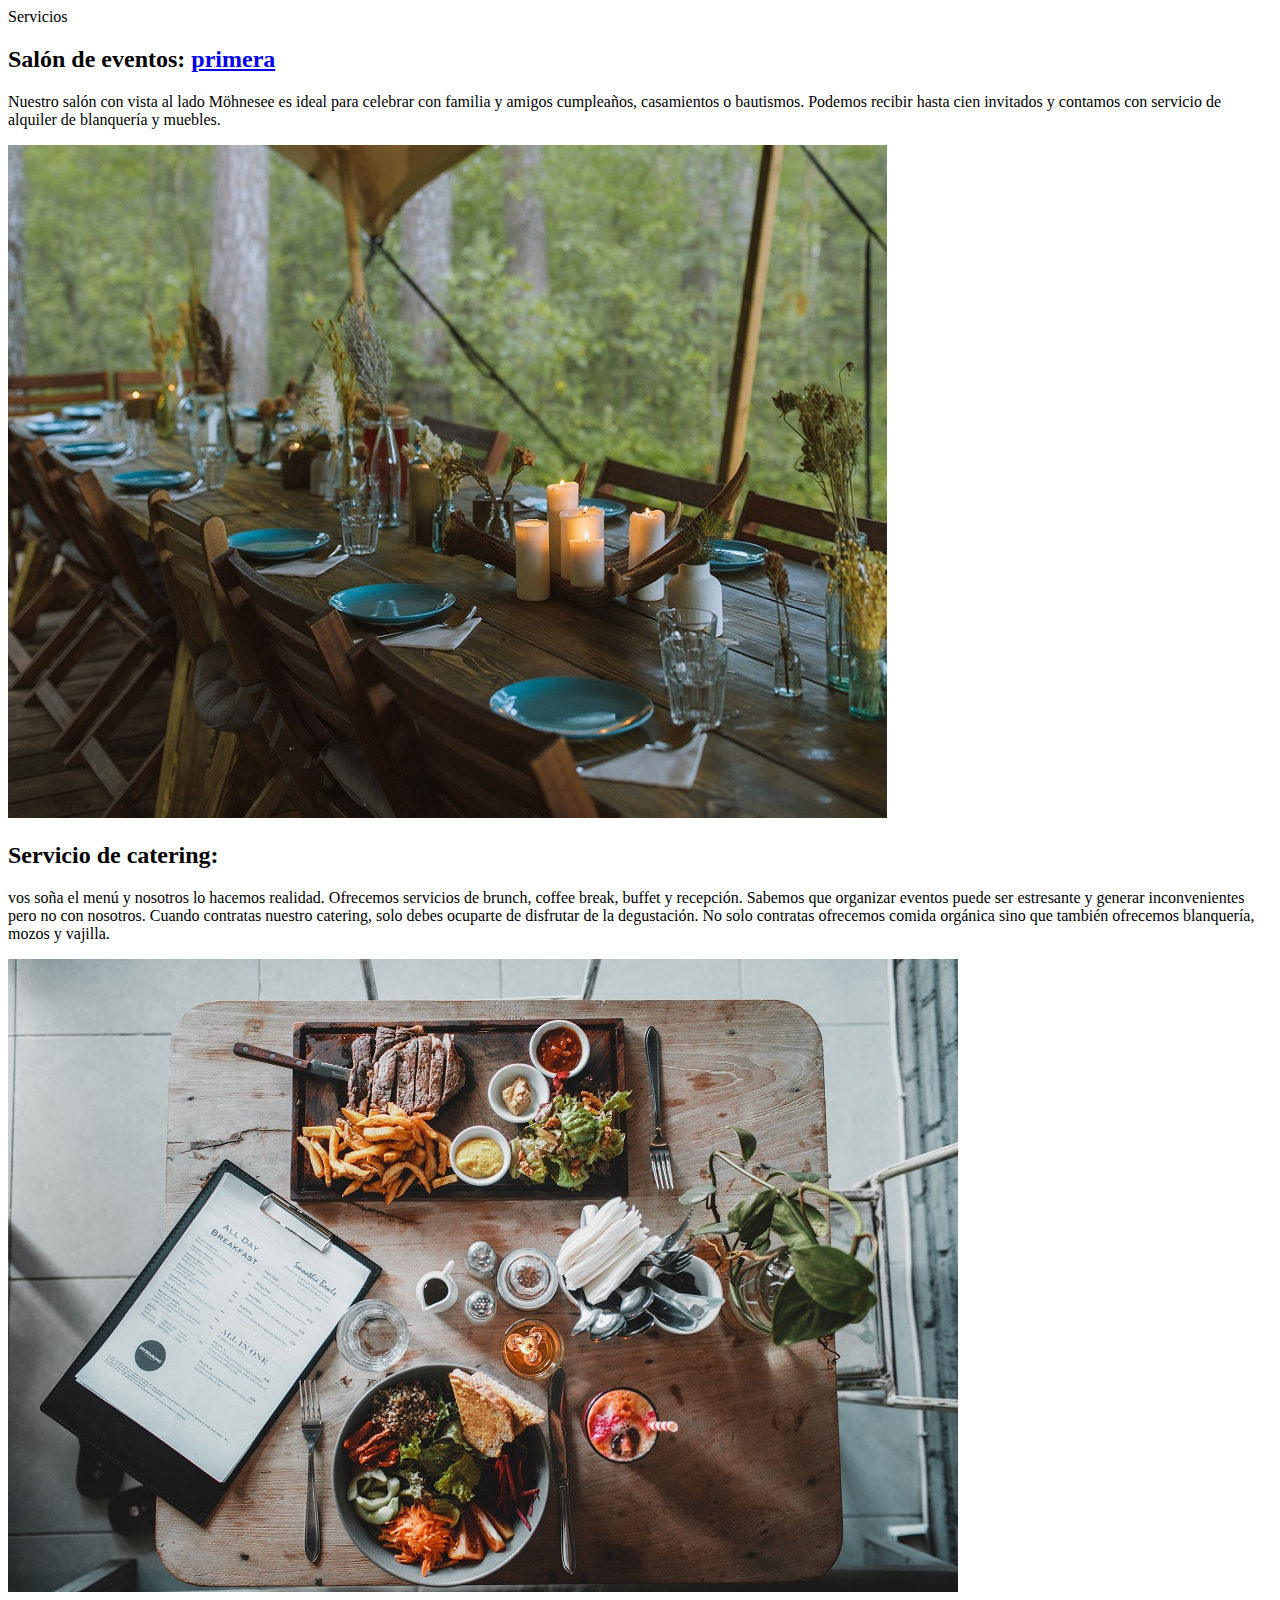
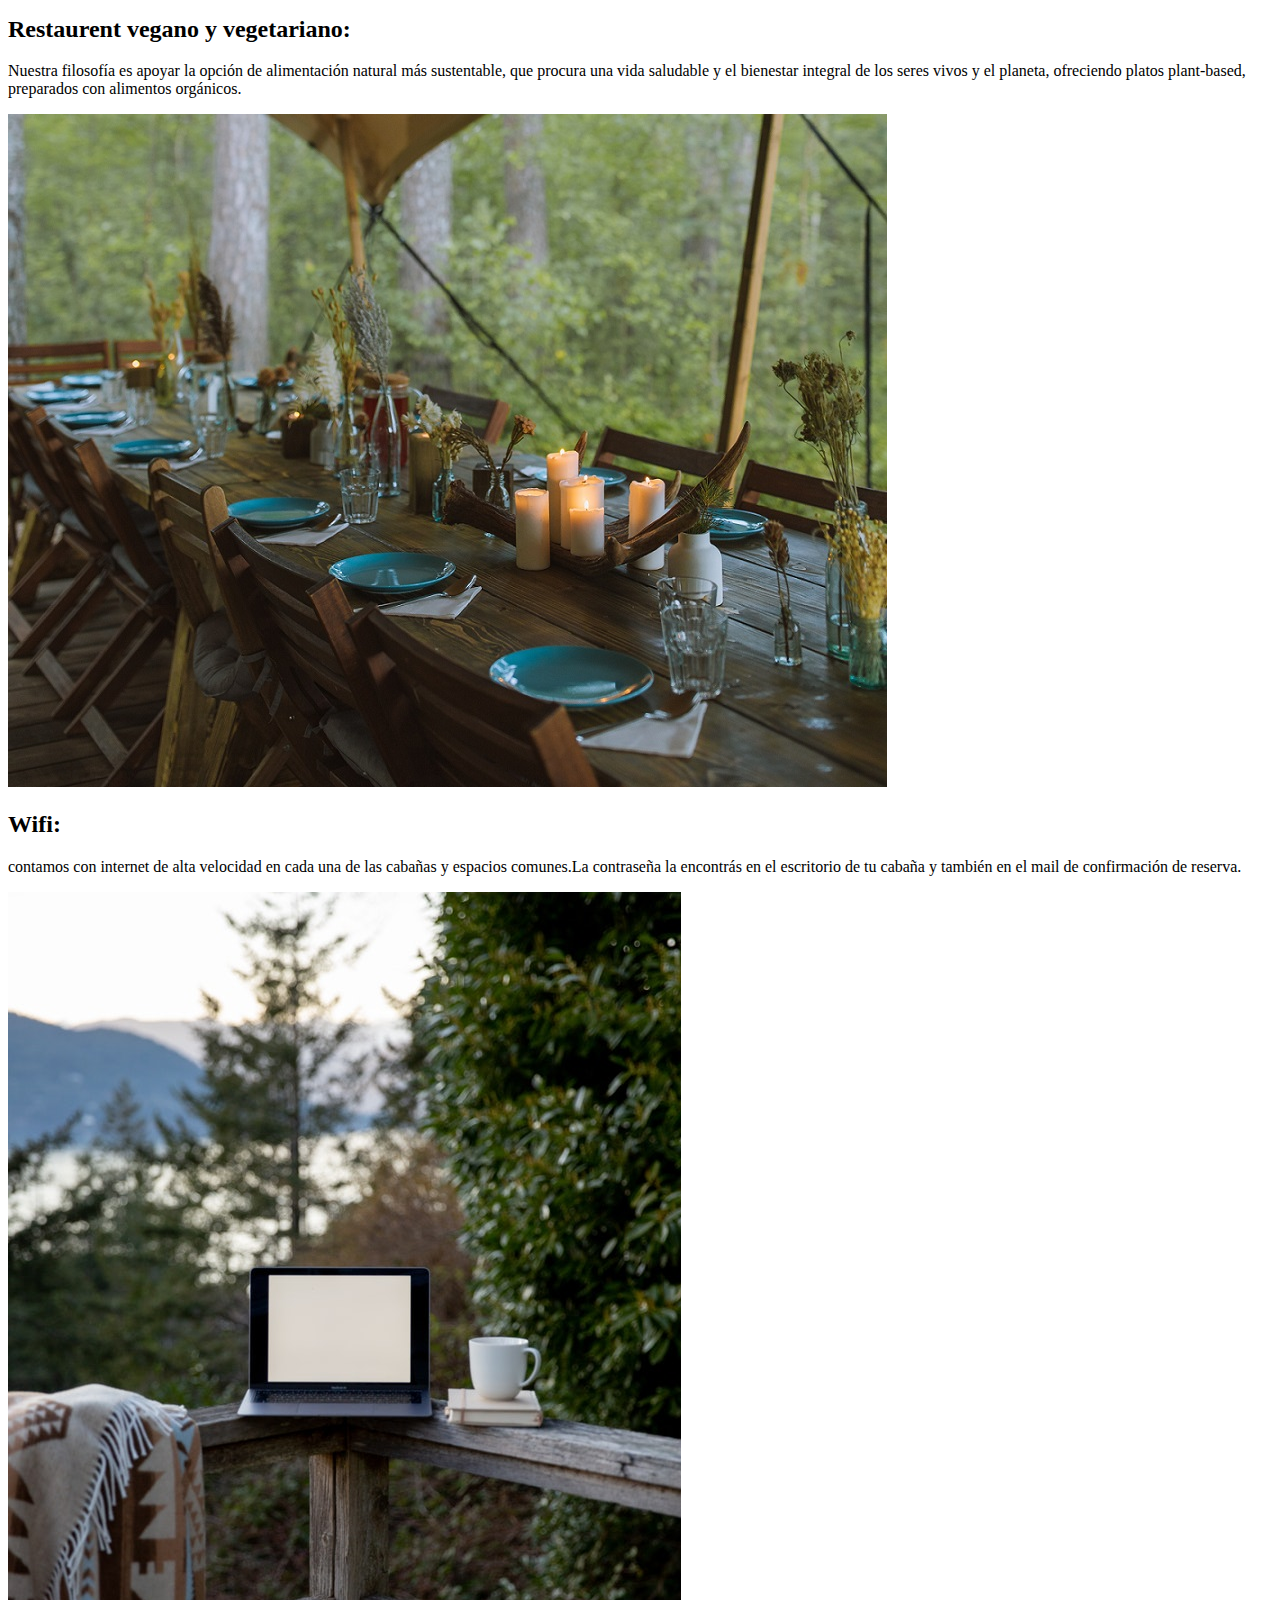
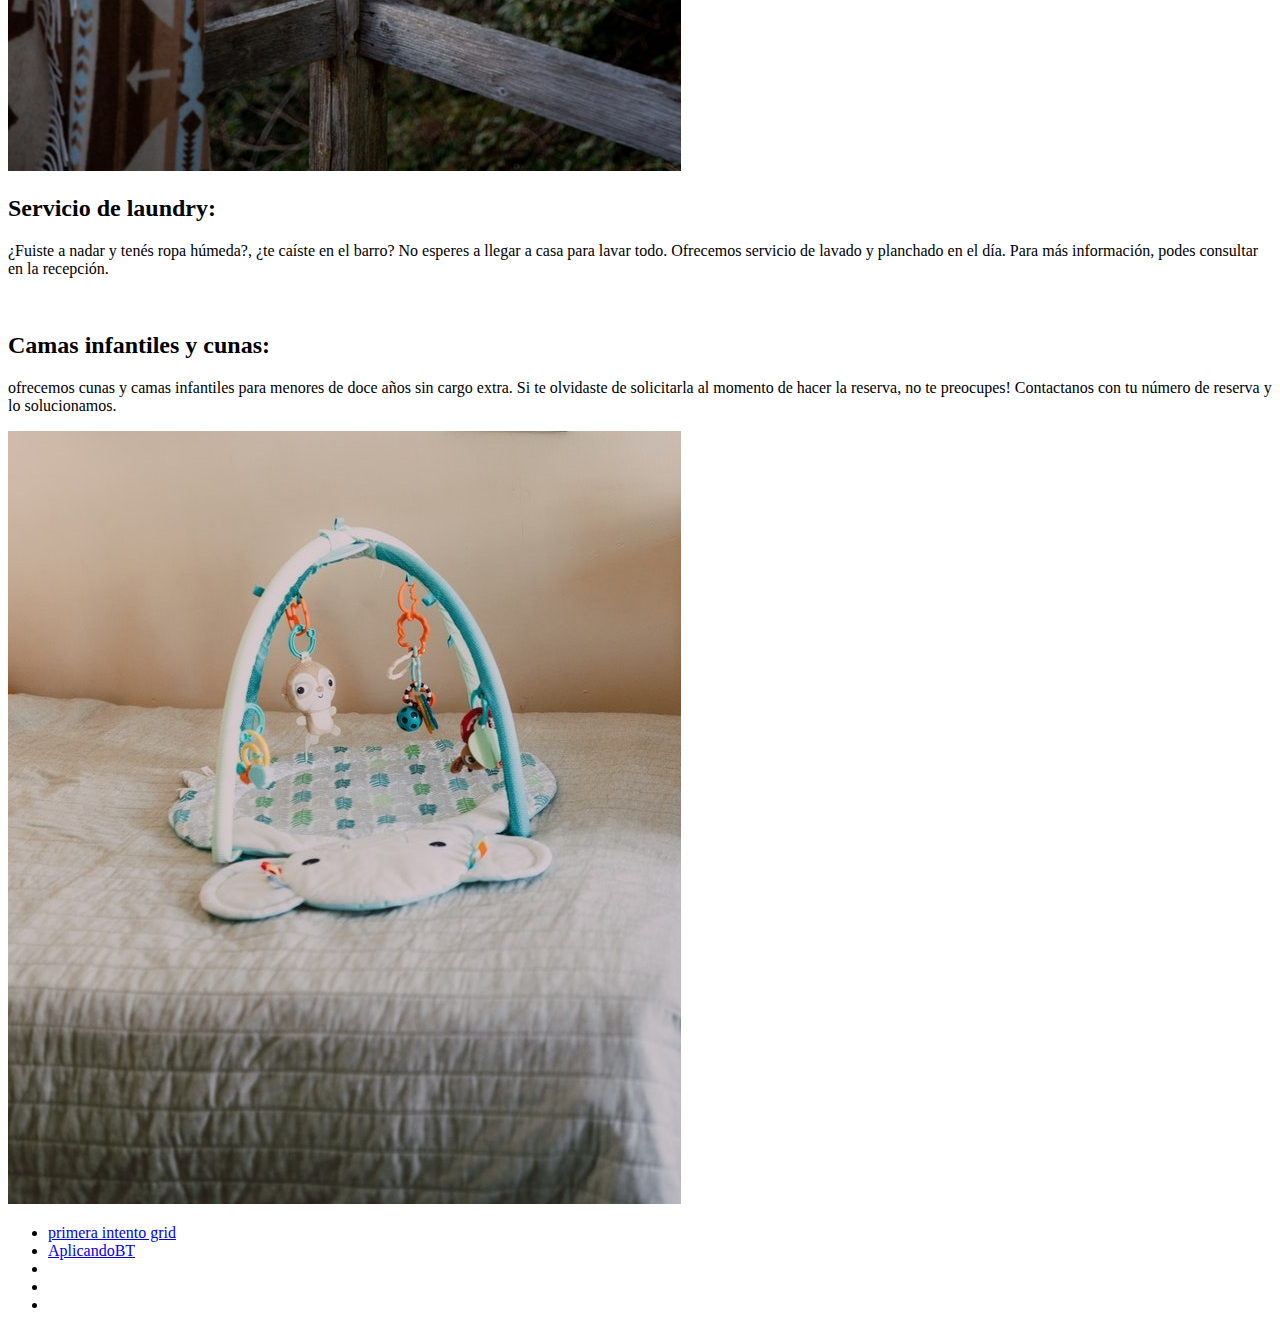
==== index.html @ 1d9c266a "cree la pagina del formulario" ====
<!DOCTYPE html>
<html lang="en">
<head>
    <meta charset="UTF-8">
    <meta http-equiv="X-UA-Compatible" content="IE=edge">
    <meta name="viewport" content="width=device-width, initial-scale=1.0">
    <link rel="preconnect" href="https://fonts.googleapis.com">
    <link rel="preconnect" href="https://fonts.gstatic.com" crossorigin>
    <link href="https://fonts.googleapis.com/css2?family=Roboto:wght@100;300;400&display=swap" rel="stylesheet">
    <link rel="stylesheet" href="./styles.css/main.css">
    <title>Document</title>
</head>
<body> <!-- ñ -->
    <header class="header">Servicios</header>
    <main class="servicios">
        <div class="servicios__texto">
            <h2>Salón de eventos: <a href="./pages/primera.html">primera</a></h2>
            <p>Nuestro salón con vista al lado Möhnesee es ideal para celebrar con familia y amigos cumpleaños, casamientos o bautismos. Podemos recibir hasta cien invitados y contamos con servicio de alquiler de blanquería y muebles. </p>   
        </div>  
        <div class="img__eventos">
            <img src="./img/mesa-armada.jpg" alt="">
        </div>  
        <div class="texto">
            <h2>Servicio de catering:</h2>
            <p> vos soña el menú y nosotros lo hacemos realidad. Ofrecemos servicios de brunch, coffee break, buffet y recepción. Sabemos que organizar eventos puede ser estresante y generar inconvenientes pero no con nosotros. Cuando contratas nuestro catering, solo debes ocuparte de disfrutar de la degustación. No solo contratas ofrecemos comida orgánica sino que también ofrecemos blanquería, mozos y vajilla. </p>   
        </div>  
        <div class="img__catering">
            <img src="./img/menuCena.jpg" alt="">
        </div>
        <div class="texto">
            <h2>Restaurent vegano y vegetariano:</h2>
            <p>Nuestra filosofía es apoyar la opción de alimentación natural más sustentable, que procura una vida saludable y el bienestar integral de los seres vivos y el planeta, ofreciendo platos plant-based, preparados con alimentos orgánicos.</p>   
        </div>  
        <div class="img__restaurant">
            <img src="./img/mesa-armada.jpg" alt="">
        </div>  
        <div class="texto">
            <h2>Wifi:</h2>
            <p>contamos con internet de alta velocidad en cada una de las cabañas y espacios comunes.La contraseña la encontrás en el escritorio de tu cabaña y también en el mail de confirmación de reserva.</p>   
        </div>  
        <div class="img__wifi">
            <img src="./img/laptop.jpg" alt="">
        </div>  
        <div class="texto">
            <h2>Servicio de laundry:</h2>
            <p>¿Fuiste a nadar y tenés ropa húmeda?, ¿te caíste en el barro? No esperes a llegar a casa para lavar todo. Ofrecemos servicio de lavado y planchado en el día. Para más información, podes consultar en la recepción.</p>   
        </div>  
        <div class="img__laundry">
            <img src="http://via.placeholder.com/400x400" alt="">
        </div>  
        <div class="texto">
            <h2>Camas infantiles y cunas:</h2>
            <p>ofrecemos cunas y camas infantiles para menores de doce años sin cargo extra. Si te olvidaste de solicitarla al momento de hacer la reserva, no te preocupes! Contactanos con tu número de reserva y lo solucionamos.</p>   
        </div>  
        <div class="img__cama">
            <img src="./img/camaBebe.jpg" alt="">
        </div>  

           
        
        <div class="menu">
            <ul>
                <li><a href="./pages/primera.html">primera intento grid</a></li>
                <li><a href="./pages/formulario.html">AplicandoBT</a></li>
                <li><a href=""></a></li>
                <li><a href=""></a></li>
                <li></li>
            </ul>
        </div>




    </main>
</body>
</html>
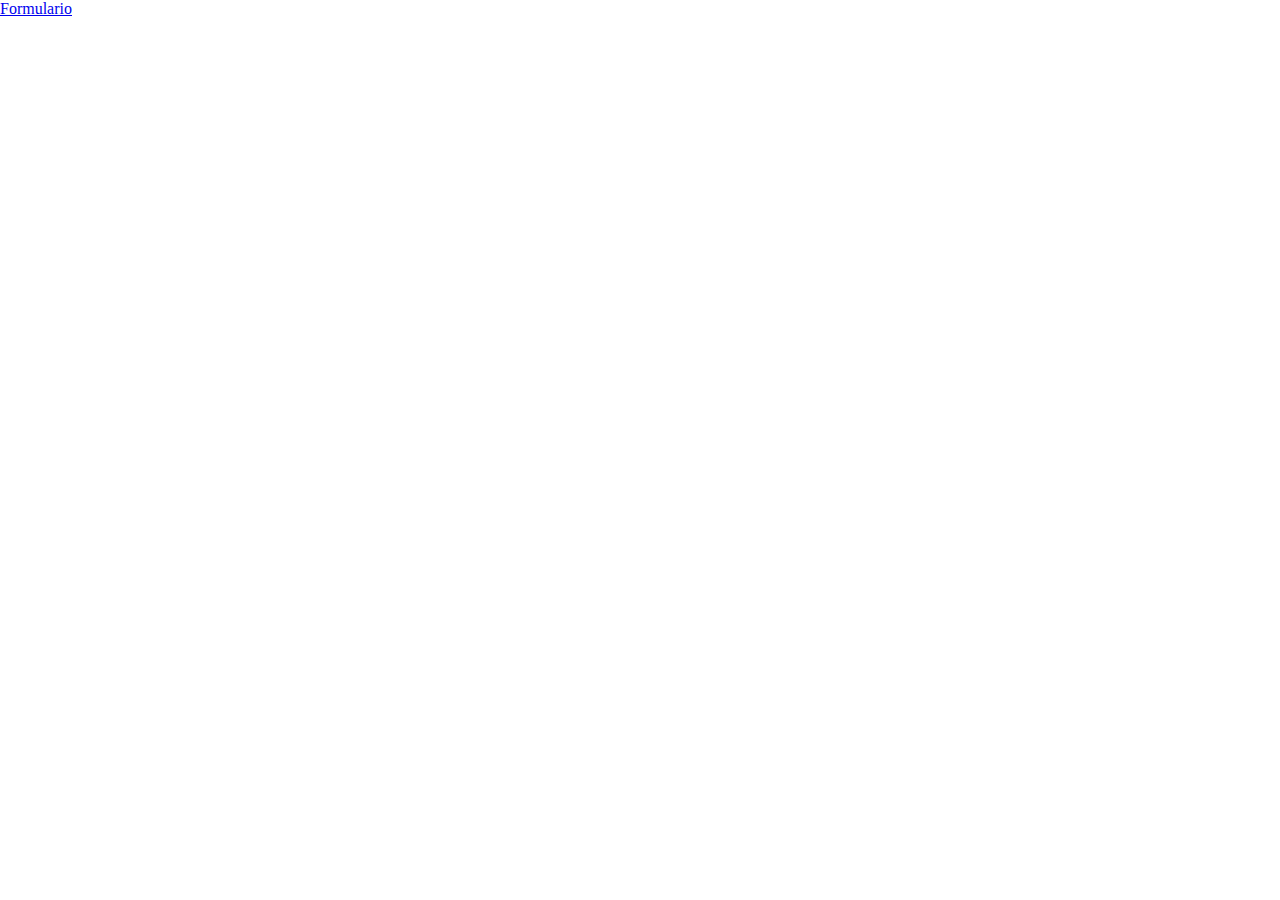
==== commit 0d3cb6ca: "borre el index" ====
--- a/index.html
+++ b/index.html
@@ -7,70 +7,12 @@
     <link rel="preconnect" href="https://fonts.googleapis.com">
     <link rel="preconnect" href="https://fonts.gstatic.com" crossorigin>
     <link href="https://fonts.googleapis.com/css2?family=Roboto:wght@100;300;400&display=swap" rel="stylesheet">
-    <link rel="stylesheet" href="./styles.css/main.css">
-    <title>Document</title>
+    <link href="https://cdn.jsdelivr.net/npm/bootstrap@5.1.3/dist/css/bootstrap.min.css" rel="stylesheet" integrity="sha384-1BmE4kWBq78iYhFldvKuhfTAU6auU8tT94WrHftjDbrCEXSU1oBoqyl2QvZ6jIW3" crossorigin="anonymous">
+    <link rel="stylesheet" href="/css/styles.css">
+    <title>practica</title>
 </head>
 <body> <!-- ñ -->
-    <header class="header">Servicios</header>
-    <main class="servicios">
-        <div class="servicios__texto">
-            <h2>Salón de eventos: <a href="./pages/primera.html">primera</a></h2>
-            <p>Nuestro salón con vista al lado Möhnesee es ideal para celebrar con familia y amigos cumpleaños, casamientos o bautismos. Podemos recibir hasta cien invitados y contamos con servicio de alquiler de blanquería y muebles. </p>   
-        </div>  
-        <div class="img__eventos">
-            <img src="./img/mesa-armada.jpg" alt="">
-        </div>  
-        <div class="texto">
-            <h2>Servicio de catering:</h2>
-            <p> vos soña el menú y nosotros lo hacemos realidad. Ofrecemos servicios de brunch, coffee break, buffet y recepción. Sabemos que organizar eventos puede ser estresante y generar inconvenientes pero no con nosotros. Cuando contratas nuestro catering, solo debes ocuparte de disfrutar de la degustación. No solo contratas ofrecemos comida orgánica sino que también ofrecemos blanquería, mozos y vajilla. </p>   
-        </div>  
-        <div class="img__catering">
-            <img src="./img/menuCena.jpg" alt="">
-        </div>
-        <div class="texto">
-            <h2>Restaurent vegano y vegetariano:</h2>
-            <p>Nuestra filosofía es apoyar la opción de alimentación natural más sustentable, que procura una vida saludable y el bienestar integral de los seres vivos y el planeta, ofreciendo platos plant-based, preparados con alimentos orgánicos.</p>   
-        </div>  
-        <div class="img__restaurant">
-            <img src="./img/mesa-armada.jpg" alt="">
-        </div>  
-        <div class="texto">
-            <h2>Wifi:</h2>
-            <p>contamos con internet de alta velocidad en cada una de las cabañas y espacios comunes.La contraseña la encontrás en el escritorio de tu cabaña y también en el mail de confirmación de reserva.</p>   
-        </div>  
-        <div class="img__wifi">
-            <img src="./img/laptop.jpg" alt="">
-        </div>  
-        <div class="texto">
-            <h2>Servicio de laundry:</h2>
-            <p>¿Fuiste a nadar y tenés ropa húmeda?, ¿te caíste en el barro? No esperes a llegar a casa para lavar todo. Ofrecemos servicio de lavado y planchado en el día. Para más información, podes consultar en la recepción.</p>   
-        </div>  
-        <div class="img__laundry">
-            <img src="http://via.placeholder.com/400x400" alt="">
-        </div>  
-        <div class="texto">
-            <h2>Camas infantiles y cunas:</h2>
-            <p>ofrecemos cunas y camas infantiles para menores de doce años sin cargo extra. Si te olvidaste de solicitarla al momento de hacer la reserva, no te preocupes! Contactanos con tu número de reserva y lo solucionamos.</p>   
-        </div>  
-        <div class="img__cama">
-            <img src="./img/camaBebe.jpg" alt="">
-        </div>  
-
-           
-        
-        <div class="menu">
-            <ul>
-                <li><a href="./pages/primera.html">primera intento grid</a></li>
-                <li><a href="./pages/formulario.html">AplicandoBT</a></li>
-                <li><a href=""></a></li>
-                <li><a href=""></a></li>
-                <li></li>
-            </ul>
-        </div>
-
-
-
-
-    </main>
+    <a href="./pages/formulario.html">Formulario</a>
+    <script src="https://cdn.jsdelivr.net/npm/bootstrap@5.1.3/dist/js/bootstrap.bundle.min.js" integrity="sha384-ka7Sk0Gln4gmtz2MlQnikT1wXgYsOg+OMhuP+IlRH9sENBO0LRn5q+8nbTov4+1p" crossorigin="anonymous"></script>
 </body>
 </html>--- a/css/styles.css
+++ b/css/styles.css
@@ -0,0 +1,105 @@
+* {
+    margin: 0;
+    padding: 0;
+}
+
+
+  .grid{
+	display: grid;
+	grid-template-columns: repeat(2, 1fr);
+	grid-template-rows: repeat(5, 1fr);
+	grid-template-areas: "header header"
+	"hero hero"
+	"servicios servicios__video"
+	"actividades actividades__img"
+	"footer footer";
+}
+  .header{
+	display: grid;
+	grid-template-areas: header;
+	align-content: start;
+	grid-column: 1/-1;
+	grid-column: span 2;	  
+	background-color: rgb(164, 172, 134);
+}
+ .hero{
+	  display: grid;
+	  grid-template-areas: hero;
+	  grid-column: 1/-1;
+	  background-image: url(../img/hehehero.jpg);
+	  background-size: cover;
+	  background-repeat: no-repeat; 
+	  grid-column: span 2;
+  }
+  .hero__contenido{
+	
+	font-size: 2rem;
+	color: rgb(21, 18, 187);
+	padding: 1rem;
+	height: 80vh;
+}
+  .btn{
+	  display: inline-flex;
+	  flex-wrap: nowrap;
+	  background-color: rgb(188, 108, 37);
+	  color: rgb(254, 250, 224);
+	  transition: all 0.5s ease;
+
+  }
+  .btn:hover{
+	  background-color: rgb(254, 250, 224);
+	  color:  rgb(188, 108, 37);
+	  cursor: pointer;
+
+  }
+ 
+ 
+  .servicios{
+	  display: grid;
+	  grid-template-areas: servicios;
+	  grid-column: 1/2;
+	  grid-column: span 1;
+  }
+  .servicios__video{
+	  display: grid;
+	  grid-template-areas: servicios__video;
+	  grid-column: 2/3;
+	  grid-column: span 1;
+  }
+  .actividades{
+	  display: grid;
+	  grid-template-areas: actividades;
+	  grid-column: 1/2;
+	  grid-column: span 1;
+  }
+  .actividades__img{
+	  grid-template-areas: actividades__img;
+	  grid-column: 2/3;
+	  grid-column: span 1;
+  }
+  .footer{
+	display: grid;
+	grid-template-areas: header;
+	align-content: start;
+	grid-column: 1/-1;
+	grid-column: span 2;	  
+	background-color: rgb(164, 172, 134);
+  }
+  .titulo{
+	  font-size: 2rem;
+	  color: rgb(127, 79, 36);
+	  text-align: start;
+	  margin-left: 1rem;
+
+  }
+  .formulario{
+	color: rgb(88, 47, 14);
+	font-size: 1.2rem;
+  }
+  .body {
+	background-image: linear-gradient(45deg, transparent 20%, rgba(194, 197, 170, 0.26) 25%, transparent 25%), 
+					  linear-gradient(-45deg, transparent 20%, rgba(194, 197, 170, 0.144) 25%, transparent 25%), 
+					  linear-gradient(-45deg, transparent 75%, rgba(194, 197, 170, 0.151) 80%, transparent 0),
+					  radial-gradient(rgba(128, 128, 128, 0.473) 2px, transparent 0);
+	background-size: 30px 30px, 30px 30px;
+  }